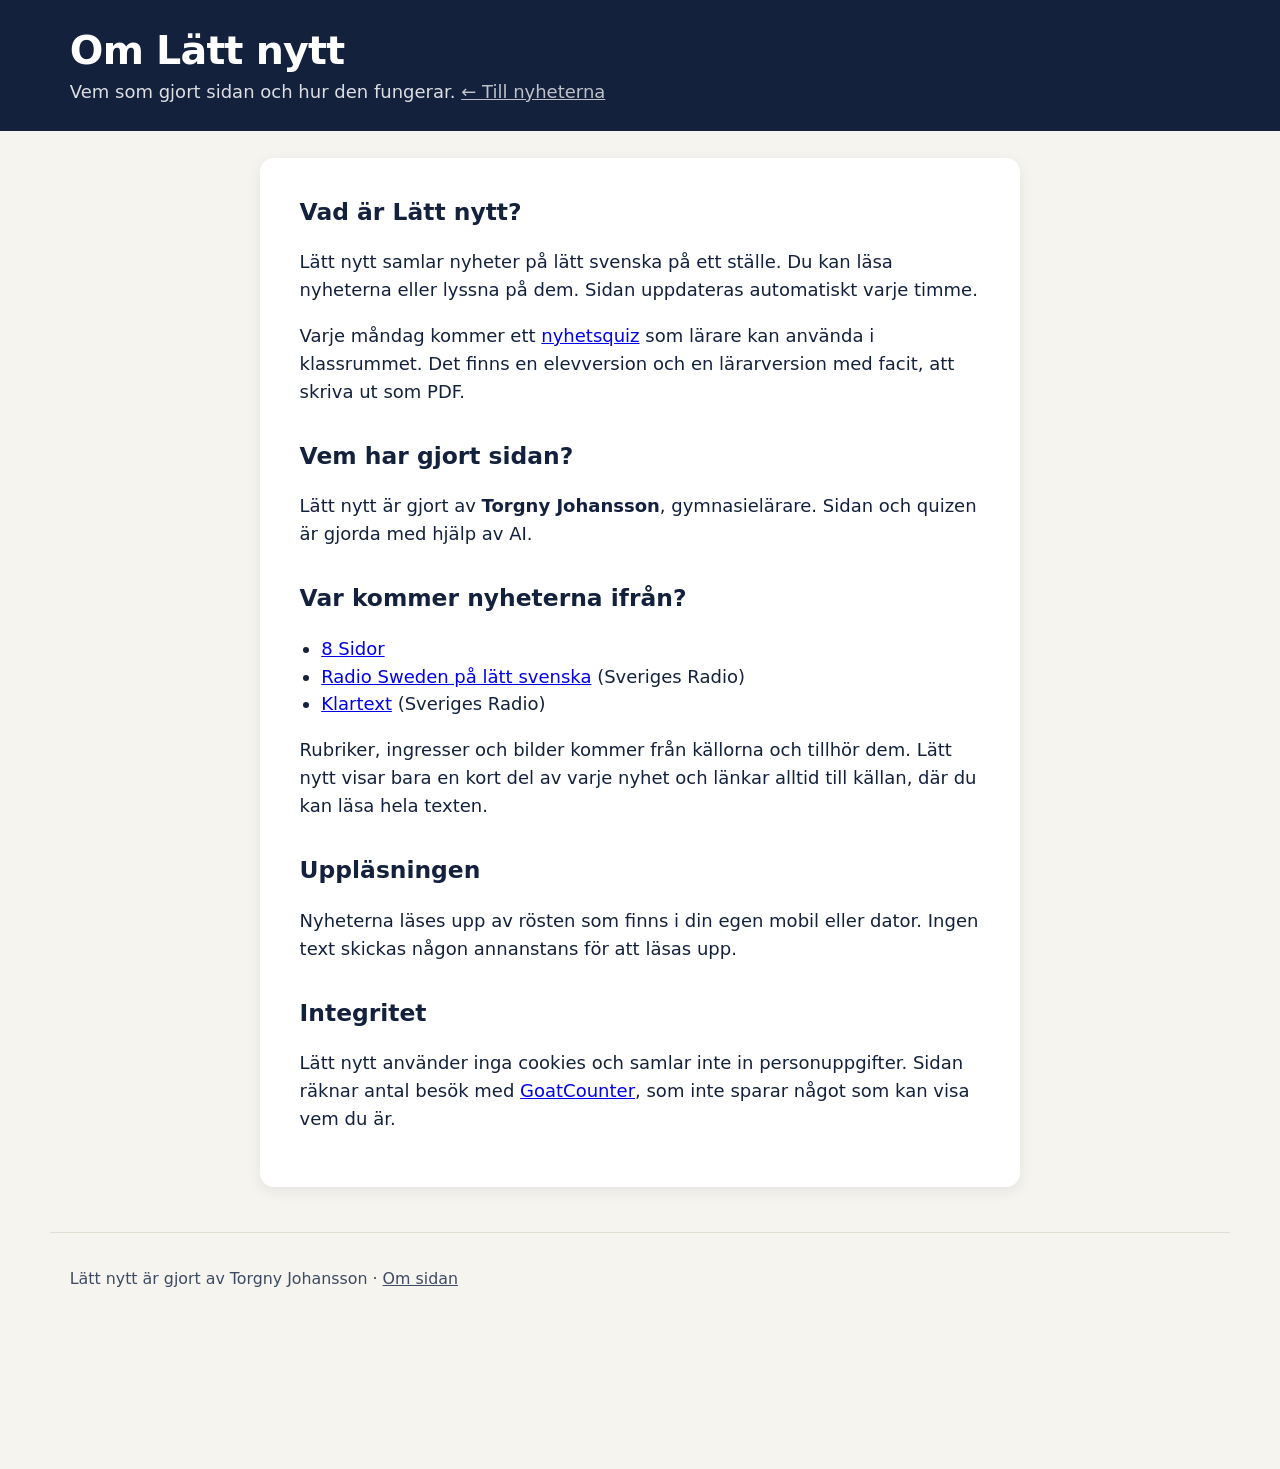
==== about.html @ 5c9a4d43 "Lägg till sidan Om Lätt nytt och rad i sidfoten Co-Authored-By: Claude Opus 5.5 <noreply@anthropic.c" ====
<!DOCTYPE html>
<html lang="sv">
<head>
  <meta charset="utf-8">
  <meta name="viewport" content="width=device-width, initial-scale=1">
  <title>Om Lätt nytt</title>
  <meta name="description" content="Om Lätt nytt – nyheter på lätt svenska att läsa och lyssna på, med nyhetsquiz för klassrummet.">
  <link rel="icon" href="data:image/svg+xml,<svg xmlns='http://www.w3.org/2000/svg' viewBox='0 0 100 100'><text y='.9em' font-size='90'>📰</text></svg>">
  <link rel="stylesheet" href="style.css?v=202611151344">
  <style>
    .about { background:#fff; border-radius:14px; padding:2rem 2.2rem; margin:1.5rem auto 2rem; max-width:760px;
             box-shadow:0 4px 14px rgba(20,33,61,.08); }
    .about h2 { font-size:1.3rem; margin:1.8rem 0 .4rem; }
    .about h2:first-child { margin-top:0; }
    .about p, .about li { max-width:65ch; }
    .about ul { padding-left:1.2rem; }
    .back { color:#fff; opacity:.85; }
    @media (max-width:600px) { .about { padding:1.3rem 1.1rem; } }
  </style>
</head>
<body>
  <header class="top">
    <div class="wrap top-inner">
      <div>
        <h1>Om Lätt nytt</h1>
        <p class="tagline">Vem som gjort sidan och hur den fungerar. <a class="back" href="./">← Till nyheterna</a></p>
      </div>
    </div>
  </header>

  <main class="wrap">
    <article class="about">
      <h2>Vad är Lätt nytt?</h2>
      <p>Lätt nytt samlar nyheter på lätt svenska på ett ställe. Du kan läsa nyheterna eller lyssna på dem. Sidan uppdateras automatiskt varje timme.</p>
      <p>Varje måndag kommer ett <a href="quiz.html">nyhetsquiz</a> som lärare kan använda i klassrummet. Det finns en elevversion och en lärarversion med facit, att skriva ut som PDF.</p>

      <h2>Vem har gjort sidan?</h2>
      <p>Lätt nytt är gjort av <b>Torgny Johansson</b>, gymnasielärare. Sidan och quizen är gjorda med hjälp av AI.</p>
      <p id="contact" hidden>Har du tips, hittat ett fel eller vill använda sidan i din undervisning? Mejla <a id="contactLink" href="#"></a>.</p>

      <h2>Var kommer nyheterna ifrån?</h2>
      <ul>
        <li><a href="https://8sidor.se" rel="noopener">8 Sidor</a></li>
        <li><a href="https://www.sverigesradio.se/radio-sweden-pa-latt-svenska" rel="noopener">Radio Sweden på lätt svenska</a> (Sveriges Radio)</li>
        <li><a href="https://www.sverigesradio.se/klartext" rel="noopener">Klartext</a> (Sveriges Radio)</li>
      </ul>
      <p>Rubriker, ingresser och bilder kommer från källorna och tillhör dem. Lätt nytt visar bara en kort del av varje nyhet och länkar alltid till källan, där du kan läsa hela texten.</p>

      <h2>Uppläsningen</h2>
      <p>Nyheterna läses upp av rösten som finns i din egen mobil eller dator. Ingen text skickas någon annanstans för att läsas upp.</p>

      <h2>Integritet</h2>
      <p>Lätt nytt använder inga cookies och samlar inte in personuppgifter. Sidan räknar antal besök med <a href="https://www.goatcounter.com" rel="noopener">GoatCounter</a>, som inte sparar något som kan visa vem du är.</p>
    </article>
  </main>

  <footer class="wrap foot">
    <p>Lätt nytt är gjort av Torgny Johansson · <a href="about.html">Om sidan</a></p>
  </footer>

  <script>
    // Kontaktadress för sajten. Lämna tom för att dölja kontaktraden.
    const CONTACT_EMAIL = "";
    if (CONTACT_EMAIL) {
      const a = document.getElementById("contactLink");
      a.href = "mailto:" + CONTACT_EMAIL;
      a.textContent = CONTACT_EMAIL;
      document.getElementById("contact").hidden = false;
    }
  </script>
  <script data-goatcounter="https://lattnytt.goatcounter.com/count" async src="//gc.zgo.at/count.js"></script>
</body>
</html>
---- style.css ----
:root {
  --ink: #14213d;
  --ink-soft: #3d4a63;
  --bg: #f6f4ef;
  --card: #ffffff;
  --accent: #e85d04;
  --accent-ink: #ffffff;
  --line: #e2ddd2;
  --highlight: #fff1a8;
  --font-scale: 1;
  --radius: 14px;
}

* { box-sizing: border-box; }

html { font-size: calc(18px * var(--font-scale)); }

body {
  margin: 0;
  font-family: system-ui, -apple-system, "Segoe UI", Roboto, "Helvetica Neue", Arial, sans-serif;
  background: var(--bg);
  color: var(--ink);
  line-height: 1.55;
  padding-bottom: 9rem;
}

.wrap { max-width: 1180px; margin: 0 auto; padding: 0 1.1rem; }

.skip { position: absolute; left: -999px; }
.skip:focus { left: 1rem; top: 1rem; background: #fff; padding: .5rem 1rem; z-index: 10; }

/* Sidhuvud */
.top { background: var(--ink); color: #fff; padding: 1.6rem 0 1.4rem; }
.top-inner { display: flex; align-items: center; justify-content: space-between; gap: 1rem; flex-wrap: wrap; }
.top h1 { margin: 0; font-size: 2.2rem; letter-spacing: -0.02em; line-height: 1.1; }
.tagline { margin: .3rem 0 0; opacity: .85; }

/* Knappar */
.btn {
  font: inherit; font-weight: 650; border: 0; cursor: pointer;
  border-radius: 999px; padding: .65rem 1.2rem; min-height: 44px;
}
.btn-primary { background: var(--accent); color: var(--accent-ink); font-size: 1.05rem; }
.btn-primary:hover { filter: brightness(1.08); }
.btn-ghost { background: #fff; color: var(--ink); border: 2px solid var(--line); padding: .45rem .9rem; }
.top-actions { display: flex; gap: .6rem; flex-wrap: wrap; align-items: center; }
.btn-quiz { text-decoration: none; display: inline-flex; align-items: center; font-size: 1.05rem; padding: .55rem 1.1rem; }
.btn:focus-visible, .ctrl:focus-visible, .chip:focus-visible, a:focus-visible { outline: 3px solid var(--accent); outline-offset: 2px; }

/* Verktygsrad */
.toolbar { display: flex; justify-content: space-between; align-items: center; gap: .8rem; flex-wrap: wrap; padding-top: 1.1rem; padding-bottom: .6rem; }
.filters { display: flex; gap: .5rem; flex-wrap: wrap; }
.chip {
  font: inherit; font-size: .9rem; font-weight: 600; cursor: pointer;
  border: 2px solid var(--line); background: #fff; color: var(--ink);
  border-radius: 999px; padding: .35rem .9rem; min-height: 40px;
}
.chip[aria-pressed="true"] { background: var(--ink); border-color: var(--ink); color: #fff; }
.settings { display: flex; gap: .4rem; }
.search-wrap { flex: 1 1 100%; }
#search { width: 100%; font: inherit; padding: .7rem 1rem; border: 2px solid var(--line); border-radius: 999px; background: #fff; min-height: 48px; }
#search:focus { outline: 3px solid var(--accent); outline-offset: 1px; border-color: transparent; }
.visually-hidden { position: absolute; width: 1px; height: 1px; overflow: hidden; clip: rect(0 0 0 0); }

.status { color: var(--ink-soft); }

/* Nyhetskort */
.grid { display: grid; grid-template-columns: repeat(auto-fill, minmax(min(100%, 330px), 1fr)); gap: 1.2rem; }

.card {
  background: var(--card); border-radius: var(--radius); overflow: hidden;
  display: flex; flex-direction: column;
  box-shadow: 0 1px 2px rgba(20,33,61,.06), 0 4px 14px rgba(20,33,61,.06);
  transition: box-shadow .2s, transform .2s;
}
.card.reading { box-shadow: 0 0 0 4px var(--accent), 0 8px 24px rgba(20,33,61,.15); }

.card-img { aspect-ratio: 16 / 9; background: var(--line); overflow: hidden; position: relative; }
.card-img img { position: relative; z-index: 1; width: 100%; height: 100%; object-fit: cover; display: block; }
.card-img .ph {
  position: absolute; inset: 0; display: grid; place-items: center;
  color: #fff; font-weight: 800; font-size: 1.4rem; text-align: center; padding: 1rem;
}

.card-body { padding: 1rem 1.15rem 1.15rem; display: flex; flex-direction: column; gap: .55rem; flex: 1; }
.meta { display: flex; gap: .6rem; align-items: center; font-size: .82rem; color: var(--ink-soft); flex-wrap: wrap; }
.badge { color: #fff; font-weight: 700; padding: .12rem .55rem; border-radius: 6px; font-size: .78rem; }
.card h2 { margin: 0; font-size: 1.28rem; line-height: 1.25; }
.card h2 a { color: inherit; text-decoration: none; }
.card h2 a:hover { text-decoration: underline; }
.summary { margin: 0; color: var(--ink); }
.sent.on, .card h2.on { background: var(--highlight); border-radius: 3px; box-shadow: 0 0 0 2px var(--highlight); }

.card-actions { display: flex; gap: .6rem; margin-top: auto; padding-top: .4rem; flex-wrap: wrap; }
.listen {
  font: inherit; font-weight: 700; font-size: .95rem; cursor: pointer;
  background: var(--ink); color: #fff; border: 0; border-radius: 999px; padding: .5rem 1rem; min-height: 44px;
}
.listen[aria-pressed="true"] { background: var(--accent); }
.more { align-self: center; color: var(--ink); font-weight: 600; font-size: .95rem; }

/* Sidfot */
.foot { color: var(--ink-soft); font-size: .88rem; margin-top: 2.5rem; border-top: 1px solid var(--line); padding-top: 1rem; }
.small { font-size: .8rem; }
.credit { margin-top: 1rem; font-weight: 600; }
.foot a { color: inherit; }

/* Spelare */
.player {
  position: fixed; left: 0; right: 0; bottom: 0; z-index: 5;
  background: var(--ink); color: #fff; padding: .8rem 0 calc(.8rem + env(safe-area-inset-bottom));
  box-shadow: 0 -6px 20px rgba(0,0,0,.2);
}
.player-inner { display: flex; align-items: center; gap: 1rem; flex-wrap: wrap; justify-content: space-between; }
.now { display: flex; flex-direction: column; min-width: 0; flex: 1 1 240px; }
.now-label { font-size: .75rem; text-transform: uppercase; letter-spacing: .08em; opacity: .7; }
.now-title { font-weight: 700; white-space: nowrap; overflow: hidden; text-overflow: ellipsis; }
.controls { display: flex; gap: .4rem; }
.ctrl {
  font-size: 1.2rem; width: 48px; height: 48px; border-radius: 50%; border: 0; cursor: pointer;
  background: rgba(255,255,255,.12); color: #fff;
}
.ctrl-main { background: var(--accent); }
.voice-settings { display: flex; gap: .8rem; font-size: .85rem; flex-wrap: wrap; }
.voice-settings label { display: flex; flex-direction: column; gap: .2rem; }
.voice-settings select { font: inherit; padding: .3rem; border-radius: 8px; border: 0; max-width: 200px; }

@media (max-width: 600px) {
  .top h1 { font-size: 1.8rem; }
  .voice-settings { width: 100%; }
  .voice-settings label { flex: 1; }
  .voice-settings select { max-width: none; width: 100%; }
}

@media (prefers-reduced-motion: reduce) { * { transition: none !important; scroll-behavior: auto !important; } }
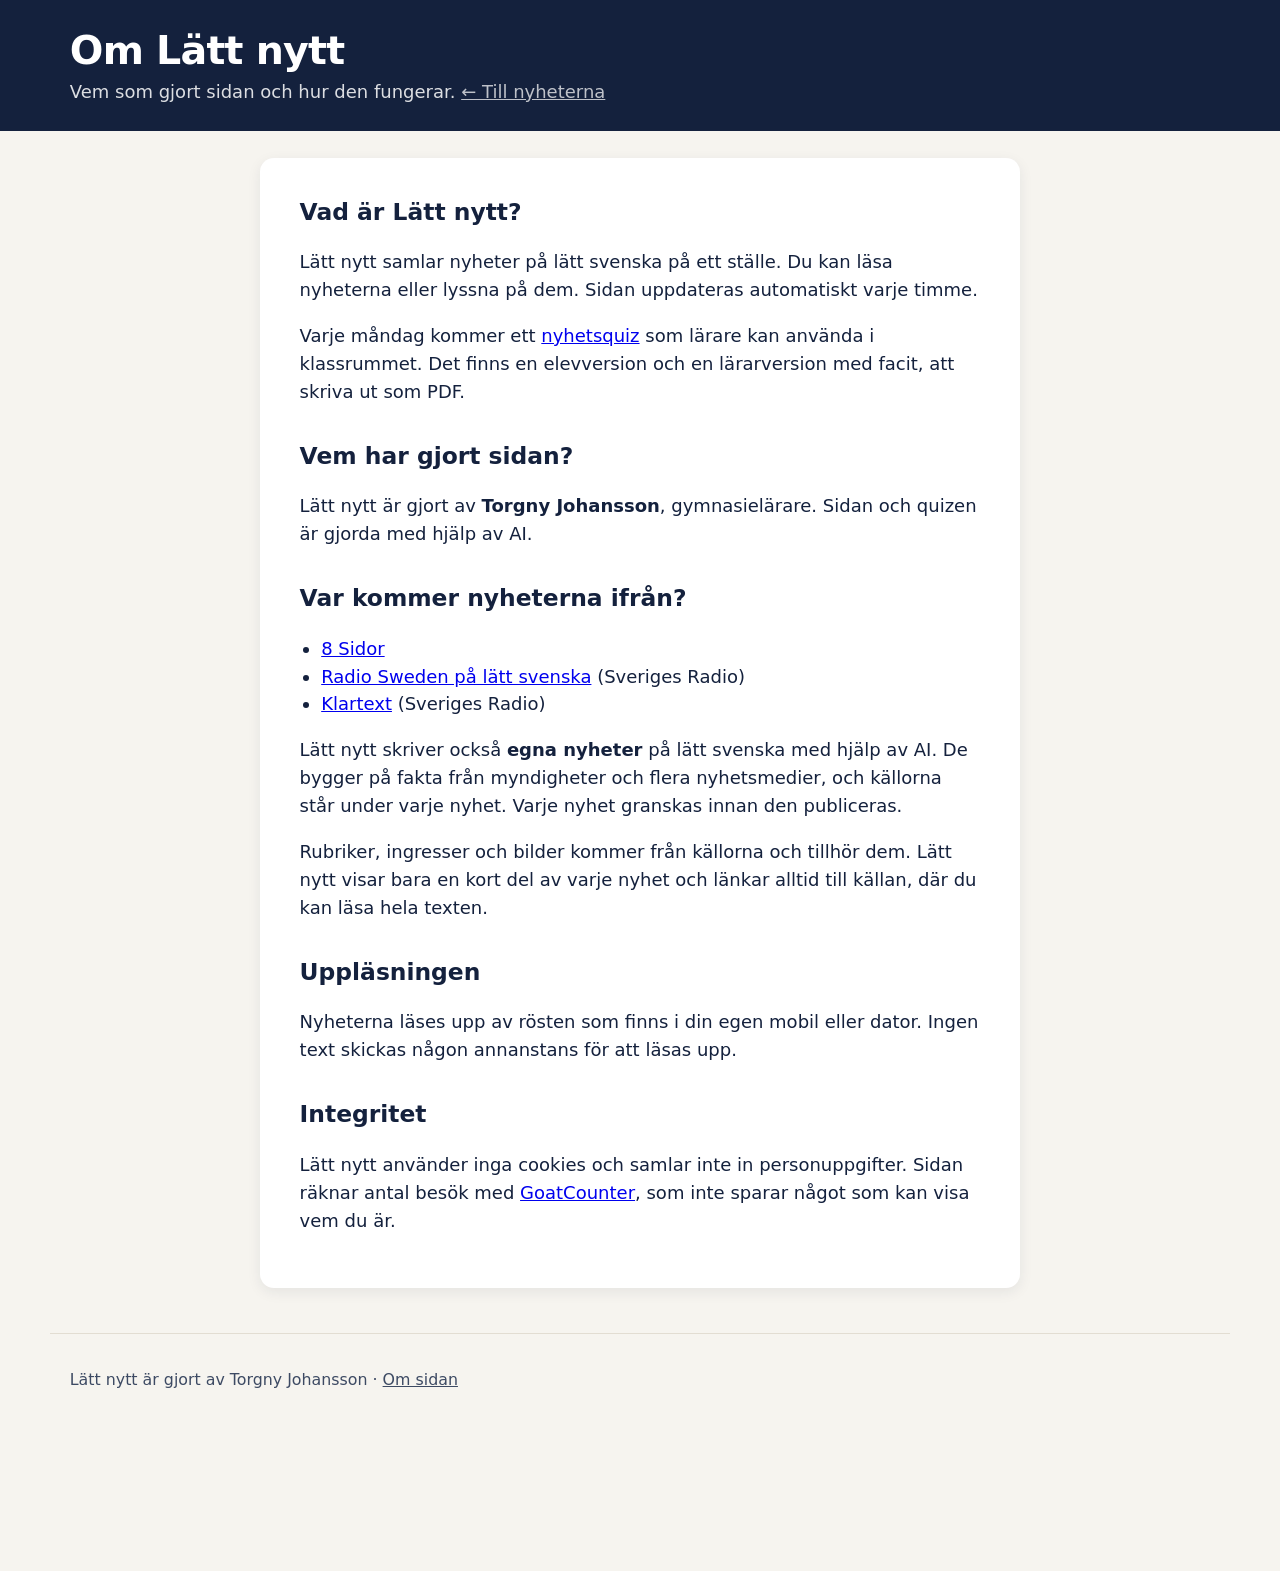
==== commit 63edd009: "Lätt nytts egna nyheter med utkast och godkännande Co-Authored-By: Claude Opus 5.5 <noreply@anthropi" ====
--- a/about.html
+++ b/about.html
@@ -44,6 +44,7 @@
         <li><a href="https://www.sverigesradio.se/radio-sweden-pa-latt-svenska" rel="noopener">Radio Sweden på lätt svenska</a> (Sveriges Radio)</li>
         <li><a href="https://www.sverigesradio.se/klartext" rel="noopener">Klartext</a> (Sveriges Radio)</li>
       </ul>
+      <p>Lätt nytt skriver också <b>egna nyheter</b> på lätt svenska med hjälp av AI. De bygger på fakta från myndigheter och flera nyhetsmedier, och källorna står under varje nyhet. Varje nyhet granskas innan den publiceras.</p>
       <p>Rubriker, ingresser och bilder kommer från källorna och tillhör dem. Lätt nytt visar bara en kort del av varje nyhet och länkar alltid till källan, där du kan läsa hela texten.</p>
 
       <h2>Uppläsningen</h2>
--- a/style.css
+++ b/style.css
@@ -133,3 +133,16 @@
 }
 
 @media (prefers-reduced-motion: reduce) { * { transition: none !important; scroll-behavior: auto !important; } }
+
+/* Lätt nytts egna nyheter */
+.own .card-body { gap: .5rem; }
+.own .summary { margin: 0; }
+.own .ph .emoji { font-size: 3.2rem; }
+.tipbox { background: #fff6e6; border-left: 4px solid var(--accent); padding: .45rem .7rem; border-radius: 4px; margin: .3rem 0 0; font-size: .95rem; }
+.sources { font-size: .85rem; color: var(--ink-soft); }
+.sources summary { cursor: pointer; font-weight: 600; min-height: 32px; display: flex; align-items: center; }
+.sources ul { margin: .3rem 0 0 1rem; padding: 0; }
+.sources a { color: var(--ink); }
+.ai { font-size: .78rem; color: var(--ink-soft); margin: .2rem 0 0; font-style: italic; }
+.draft-banner { background: #fff3cd; border: 2px dashed #e0a800; padding: .8rem 1rem; border-radius: 10px; margin: 1rem 0 0; }
+.own .card-img { aspect-ratio: 3 / 1; }
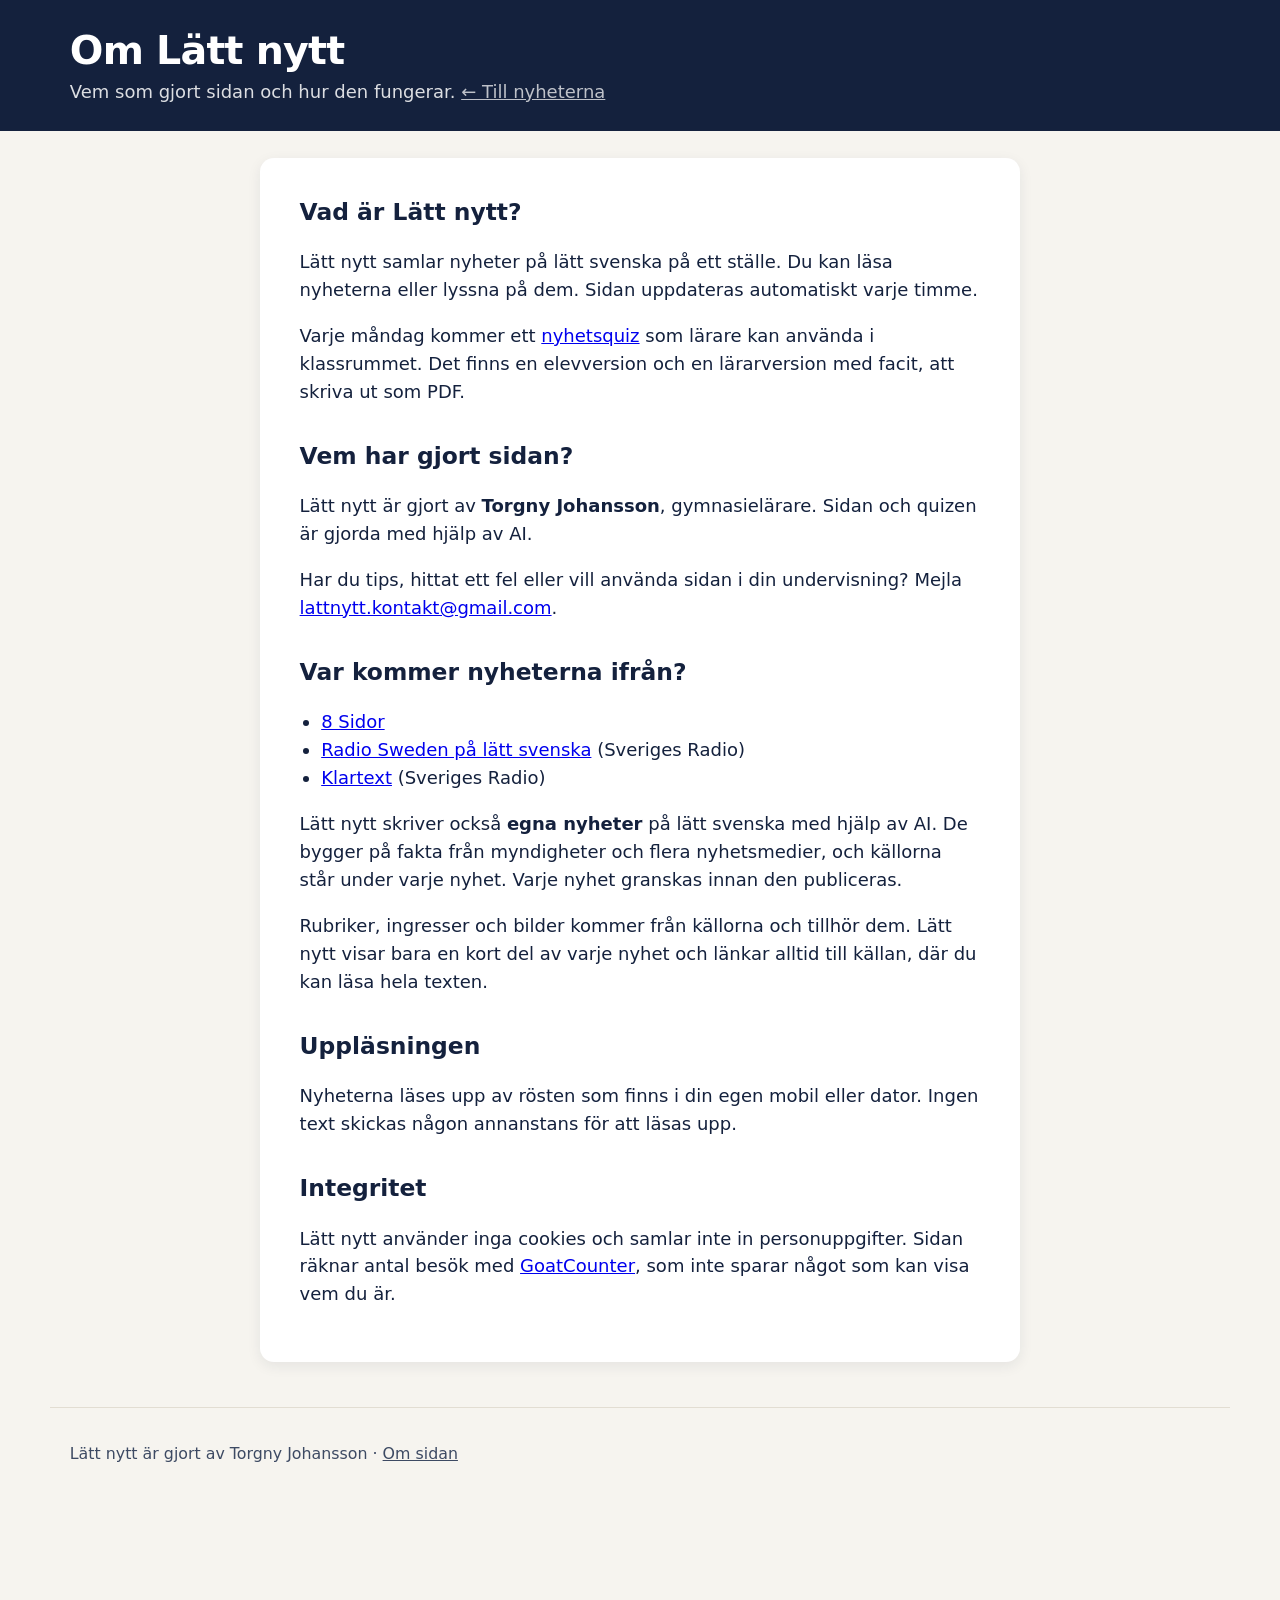
==== commit 1bd6ce7c: "Lägg till kontaktmejl på Om-sidan Co-Authored-By: Claude Opus 5.5 <noreply@anthropic.com> Claude-Ses" ====
--- a/about.html
+++ b/about.html
@@ -61,7 +61,7 @@
 
   <script>
     // Kontaktadress för sajten. Lämna tom för att dölja kontaktraden.
-    const CONTACT_EMAIL = "";
+    const CONTACT_EMAIL = ["lattnytt.kontakt", "gmail.com"].join("@"); // delad för att försvåra för skräppostrobotar
     if (CONTACT_EMAIL) {
       const a = document.getElementById("contactLink");
       a.href = "mailto:" + CONTACT_EMAIL;
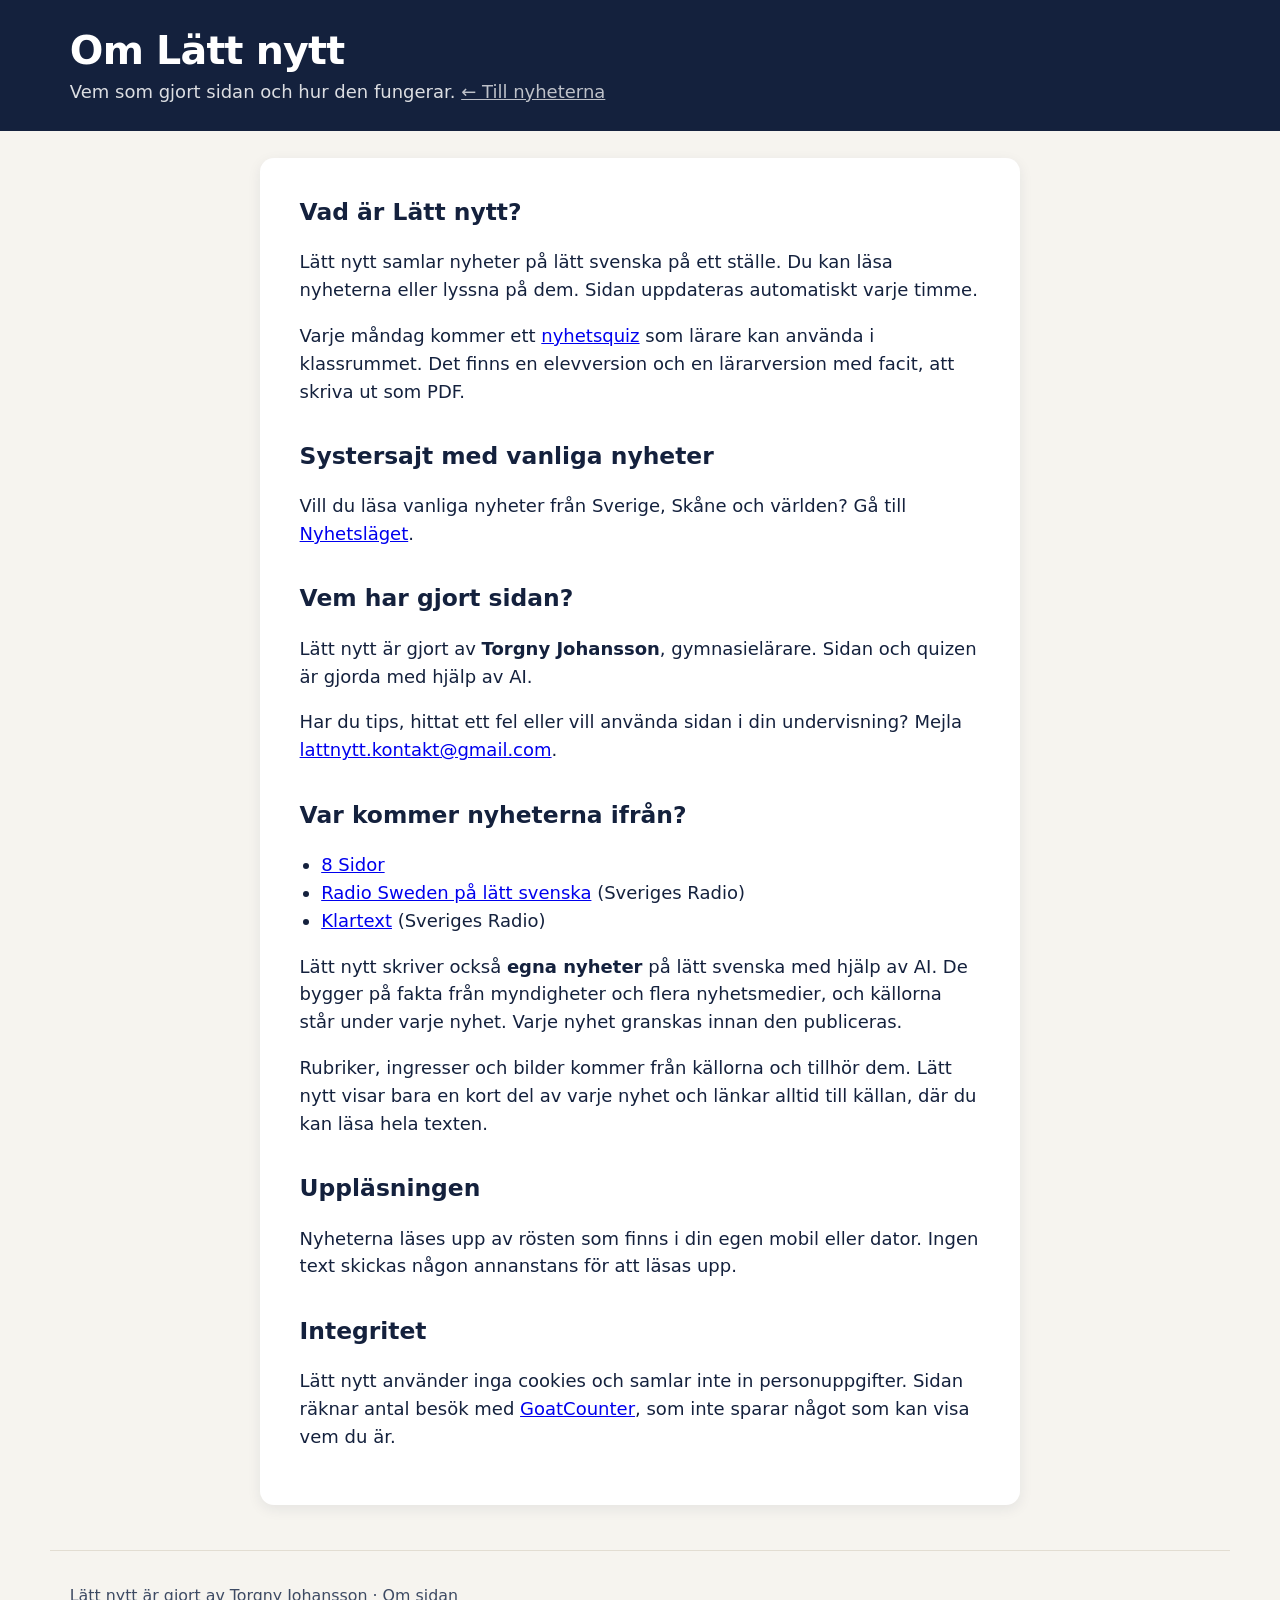
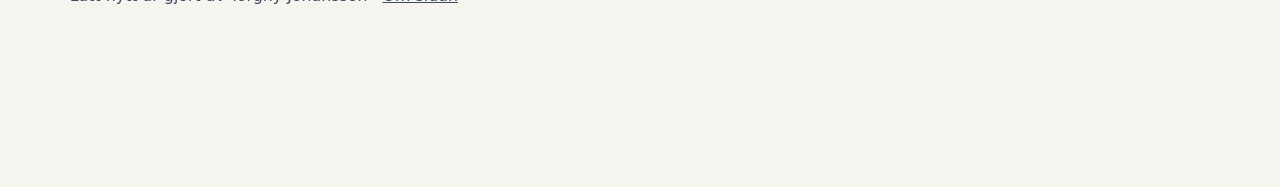
==== commit 521100ee: "Länk till Nyhetsläget Co-Authored-By: Claude Opus 5.5 <noreply@anthropic.com> Claude-Session: https:" ====
--- a/about.html
+++ b/about.html
@@ -5,6 +5,17 @@
   <meta name="viewport" content="width=device-width, initial-scale=1">
   <title>Om Lätt nytt</title>
   <meta name="description" content="Om Lätt nytt – nyheter på lätt svenska att läsa och lyssna på, med nyhetsquiz för klassrummet.">
+  <meta property="og:type" content="website">
+  <meta property="og:site_name" content="Lätt nytt">
+  <meta property="og:title" content="Om Lätt nytt">
+  <meta property="og:description" content="Om Lätt nytt – nyheter på lätt svenska att läsa och lyssna på, med nyhetsquiz för klassrummet.">
+  <meta property="og:url" content="https://dragbasun69-jpg.github.io/lattnytt/about.html">
+  <meta property="og:image" content="https://dragbasun69-jpg.github.io/lattnytt/og-bild.png">
+  <meta property="og:image:width" content="1200">
+  <meta property="og:image:height" content="630">
+  <meta property="og:locale" content="sv_SE">
+  <meta name="twitter:card" content="summary_large_image">
+  <link rel="canonical" href="https://dragbasun69-jpg.github.io/lattnytt/about.html">
   <link rel="icon" href="data:image/svg+xml,<svg xmlns='http://www.w3.org/2000/svg' viewBox='0 0 100 100'><text y='.9em' font-size='90'>📰</text></svg>">
   <link rel="stylesheet" href="style.css?v=202611151344">
   <style>
@@ -33,6 +44,9 @@
       <h2>Vad är Lätt nytt?</h2>
       <p>Lätt nytt samlar nyheter på lätt svenska på ett ställe. Du kan läsa nyheterna eller lyssna på dem. Sidan uppdateras automatiskt varje timme.</p>
       <p>Varje måndag kommer ett <a href="quiz.html">nyhetsquiz</a> som lärare kan använda i klassrummet. Det finns en elevversion och en lärarversion med facit, att skriva ut som PDF.</p>
+
+      <h2>Systersajt med vanliga nyheter</h2>
+      <p>Vill du läsa vanliga nyheter från Sverige, Skåne och världen? Gå till <a href="https://dragbasun69-jpg.github.io/nyhetslaget/">Nyhetsläget</a>.</p>
 
       <h2>Vem har gjort sidan?</h2>
       <p>Lätt nytt är gjort av <b>Torgny Johansson</b>, gymnasielärare. Sidan och quizen är gjorda med hjälp av AI.</p>
